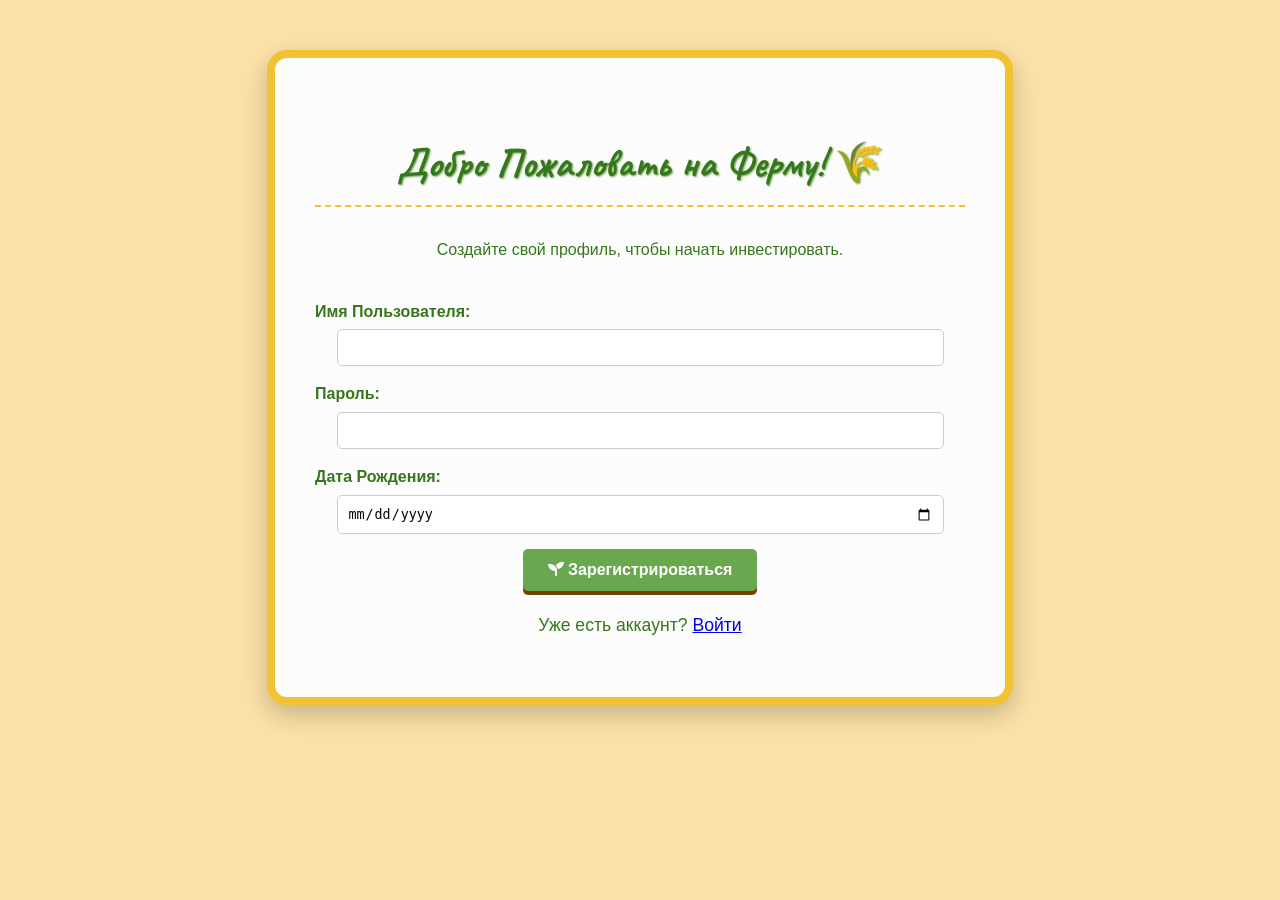
==== index.html @ d9091614 "TEST" ====
<!DOCTYPE html>
<html lang="ru">
<head>
    <meta charset="UTF-8">
    <meta name="viewport" content="width=device-width, initial-scale=1.0">
    <title>🌾 Ферма Инвестиций | Главная</title>
    <link href="https://fonts.googleapis.com/css2?family=Caveat:wght@400;700&display=swap" rel="stylesheet">
    <link rel="stylesheet" href="./style.css">
    <link rel="stylesheet" href="https://cdnjs.cloudflare.com/ajax/libs/font-awesome/6.0.0-beta3/css/all.min.css">
    <script src="https://telegram.org/js/telegram-web-app.js"></script>
</head>
<body>
    <header class="header">
        <h1>🌳 Наша Зеленая Ферма 💰</h1>
        <nav class="main-nav">
            <a href="profile.html" class="nav-button profile-btn"><i class="fas fa-user"></i> Профиль</a>
            <a href="farm.html" class="nav-button farm-btn"><i class="fas fa-tractor"></i> Ферма</a>
            <a href="admin.html" class="nav-button admin-btn"><i class="fas fa-hammer"></i> Админ</a>
        </nav>
    </header>

    <main class="container">
        <section class="balance-card yellow-border">
            <h2>💰 Мои Накопления</h2>
            <div class="balance-info">
                <p>Баланс для Покупок (Игровой): <span id="purchase-balance">0.00 Р</span></p>
                <p>Реальный Баланс (Для Вывода): <span id="real-balance">0.00 Р</span></p>
            </div>
            <div class="balance-actions">
                <button class="action-btn green-btn" id="replenish-stars-btn"><i class="fas fa-star"></i> Пополнить Stars</button>
                <button class="action-btn yellow-btn"><i class="fas fa-hand-holding-usd"></i> Вывести</button>
                <button class="action-btn reinvest-btn"><i class="fas fa-exchange-alt"></i> Реинвест</button>
            </div>
        </section>

        <section class="news-card green-bg">
            <h2>🔔 Новости Фермы</h2>
            <p>Последнее обновление: Добавлен новый вид животного – Утка!</p>
            <p class="farm-quote">"Инвестируй сегодня, чтобы собрать урожай завтра."</p>
        </section>
        
        <section id="purchased-animals" class="purchased-animals-card yellow-border full-width">
            <h2>🐄 Моя Активная Ферма</h2>
            <div id="animal-status-grid" class="animal-status-grid">
                <p class="no-animals-msg">У вас пока нет активных животных. Перейдите на страницу Ферма, чтобы начать!</p>
            </div>
        </section>
    </main>

    <footer class="footer">
        <p>&copy; 2025 Ферма Инвестиций. Все права защищены.</p>
    </footer>

    <script src="./scripts.js"></script>
</body>
</html>
---- style.css ----
/* Базовые цвета и шрифты */
:root {
    --color-green-dark: #38761d; /* Темно-зеленый для фона/текста */
    --color-green-light: #6aa84f; /* Светло-зеленый для кнопок */
    --color-yellow-main: #f1c232; /* Основной желтый */
    --color-yellow-light: #f9e1a7; /* Светло-желтый для акцентов */
    --color-brown-wood: #783f04; /* Коричневый для рамок */
    --font-handwritten: 'Caveat', cursive; /* Красивый шрифт */
    --font-base: sans-serif;
}

/* Общий сброс и шрифт */
body {
    font-family: var(--font-base);
    background-color: var(--color-yellow-light); /* Светлый фон */
    color: var(--color-green-dark);
    margin: 0;
    padding: 0;
    line-height: 1.6;
    min-height: 100vh;
    display: flex;
    flex-direction: column;
}

/* Заголовки и текст с акцентным шрифтом */
h1, h2, .farm-quote {
    font-family: var(--font-handwritten);
    color: var(--color-brown-wood);
    text-shadow: 1px 1px 2px var(--color-green-light);
}

/* --- Хедер (Верхняя Панель) --- */
.header {
    background-color: var(--color-green-dark);
    color: white;
    padding: 20px 40px;
    display: flex;
    justify-content: space-between;
    align-items: center;
    border-bottom: 5px solid var(--color-brown-wood);
}
.header h1 {
    color: var(--color-yellow-main);
    margin: 0;
    font-size: 2.5em;
}

/* Навигация */
.main-nav {
    display: flex;
    gap: 15px;
}
.nav-button {
    text-decoration: none;
    padding: 10px 20px;
    border-radius: 8px;
    font-weight: bold;
    transition: background-color 0.3s, transform 0.2s;
    text-align: center;
    border: 2px solid white;
}
.profile-btn { background-color: var(--color-yellow-main); color: var(--color-brown-wood); }
.farm-btn { background-color: var(--color-green-light); color: white; }
.admin-btn { background-color: var(--color-brown-wood); color: var(--color-yellow-light); }

.nav-button:hover {
    transform: translateY(-2px);
    box-shadow: 0 4px 6px rgba(0, 0, 0, 0.1);
}

/* --- Основной Контент --- */
.container {
    flex-grow: 1;
    padding: 40px;
    /* Устанавливаем две колонки для верхних элементов и одну для нижнего */
    display: grid;
    grid-template-columns: 2fr 1fr; 
    grid-template-rows: auto auto; 
    gap: 30px;
}
.full-width {
    grid-column: 1 / -1; /* Занимает всю ширину сетки (две колонки) */
}

/* Карточки с информацией */
.balance-card, .news-card {
    padding: 30px;
    border-radius: 15px;
    box-shadow: 0 8px 15px rgba(0, 0, 0, 0.1);
}

/* Баланс */
.balance-card {
    background-color: white;
    border: 5px dashed var(--color-green-light); /* Красивая "фермерская" рамка */
}
.balance-info {
    font-size: 1.2em;
    margin-bottom: 20px;
}
.balance-info span {
    font-weight: 700;
    color: var(--color-yellow-main);
    text-decoration: underline;
}
.yellow-border {
    border-color: var(--color-yellow-main) !important;
}

/* Новостной блок */
.news-card {
    background-color: var(--color-green-light);
    color: white;
}
.news-card h2 {
    color: var(--color-yellow-main);
}
.farm-quote {
    margin-top: 15px;
    font-size: 1.3em;
    font-style: italic;
    color: var(--color-yellow-light);
    border-top: 1px dashed var(--color-yellow-light);
    padding-top: 10px;
}

/* Кнопки действий */
.balance-actions {
    display: flex;
    gap: 10px;
    margin-top: 20px;
}
.action-btn {
    padding: 12px 25px;
    border: none;
    border-radius: 5px;
    cursor: pointer;
    font-size: 1em;
    font-weight: bold;
    transition: background-color 0.3s, opacity 0.3s;
    box-shadow: 0 4px 0 var(--color-brown-wood);
}
.action-btn:active {
    box-shadow: 0 2px 0 var(--color-brown-wood);
    transform: translateY(2px);
}

.green-btn {
    background-color: var(--color-green-light);
    color: white;
}
.green-btn:hover { background-color: #559542; }

.yellow-btn {
    background-color: var(--color-yellow-main);
    color: var(--color-brown-wood);
}
.yellow-btn:hover { background-color: #d8a82d; }

.reinvest-btn {
    background-color: var(--color-brown-wood);
    color: white;
}
.reinvest-btn:hover { background-color: #633503; }

/* --- Купленные Животные --- */
.purchased-animals-card {
    background-color: white;
    padding: 30px;
    border-radius: 15px;
    box-shadow: 0 8px 15px rgba(0, 0, 0, 0.1);
    border: 5px dashed var(--color-green-light);
}

.purchased-animals-card h2 {
    background-color : var(--color-brown-wood);
    text-shadow: 1px 1px 2px var(--color-yellow-main);
    margin-bottom: 20px;
    text-align: center;
}
.animal-status-grid {
    display: grid;
    grid-template-columns: repeat(auto-fit, minmax(300px, 1fr));
    gap: 20px;
}
.active-animal-card {
    background-color: var(--color-yellow-light);
    border: 3px solid var(--color-green-light);
    border-radius: 10px;
    padding: 15px;
    box-shadow: 0 2px 5px rgba(0, 0, 0, 0.1);
}
.active-animal-card h4 {
    color: var(--color-green-dark);
    font-family: var(--font-handwritten);
    font-size: 1.5em;
    margin-top: 0;
    border-bottom: 1px dashed var(--color-green-light);
    padding-bottom: 5px;
}
.status-line {
    font-size: 1em;
    padding: 3px 0;
}
.status-line strong {
    color: var(--color-brown-wood);
}
.progress-bar {
    height: 10px;
    background-color: #e0e0e0;
    border-radius: 5px;
    margin-top: 5px;
}
.progress-fill {
    height: 100%;
    background-color: var(--color-green-light);
    border-radius: 5px;
    transition: width 0.5s;
}
.no-animals-msg {
    grid-column: 1 / -1;
    text-align: center;
    font-style: italic;
    color: var(--color-brown-wood);
    padding: 20px;
    border: 1px dashed var(--color-yellow-main);
    border-radius: 5px;
}

/* --- Футер (Подвал) --- */
.footer {
    background-color: var(--color-green-dark);
    color: var(--color-yellow-main);
    text-align: center;
    padding: 15px 0;
    border-top: 3px solid var(--color-brown-wood);
    margin-top: auto; /* Прижимает футер к низу */
}

/* --- АДАПТИВНОСТЬ (MEDIA QUERIES) --- */

/* Ширина экрана для телефонов (максимум 768px) */
@media (max-width: 768px) {
    
    /* Основная Сетка */
    .container {
        grid-template-columns: 1fr; /* Одна колонка для всех блоков */
        gap: 20px;
        padding: 20px;
    }
    .full-width {
        grid-column: 1 / 1; 
    }

    /* Хедер */
    .header {
        flex-direction: column;
        text-align: center;
        padding: 15px 10px;
    }
    .main-nav {
        flex-direction: column;
        width: 100%;
        gap: 8px;
        margin-top: 10px;
    }
    .nav-button {
        padding: 10px;
    }

    /* Баланс и Новости */
    .balance-card, .news-card, .purchased-animals-card {
        padding: 20px;
    }
    .balance-actions {
        flex-direction: column;
        gap: 8px;
    }
    .action-btn {
        width: 100%; /* Кнопки на всю ширину */
    }
    
    /* Животные на Главной */
    .animal-status-grid {
        grid-template-columns: 1fr; /* Одна карточка в ряд на телефоне */
    }

    /* Профиль (profile.css) */
    .profile-page {
        padding: 20px;
    }
    .profile-card {
        padding: 25px;
    }
    .profile-actions {
        flex-direction: column;
        gap: 10px;
    }

    /* Админка (admin.css) */
    .admin-page {
        grid-template-columns: 1fr;
    }
}
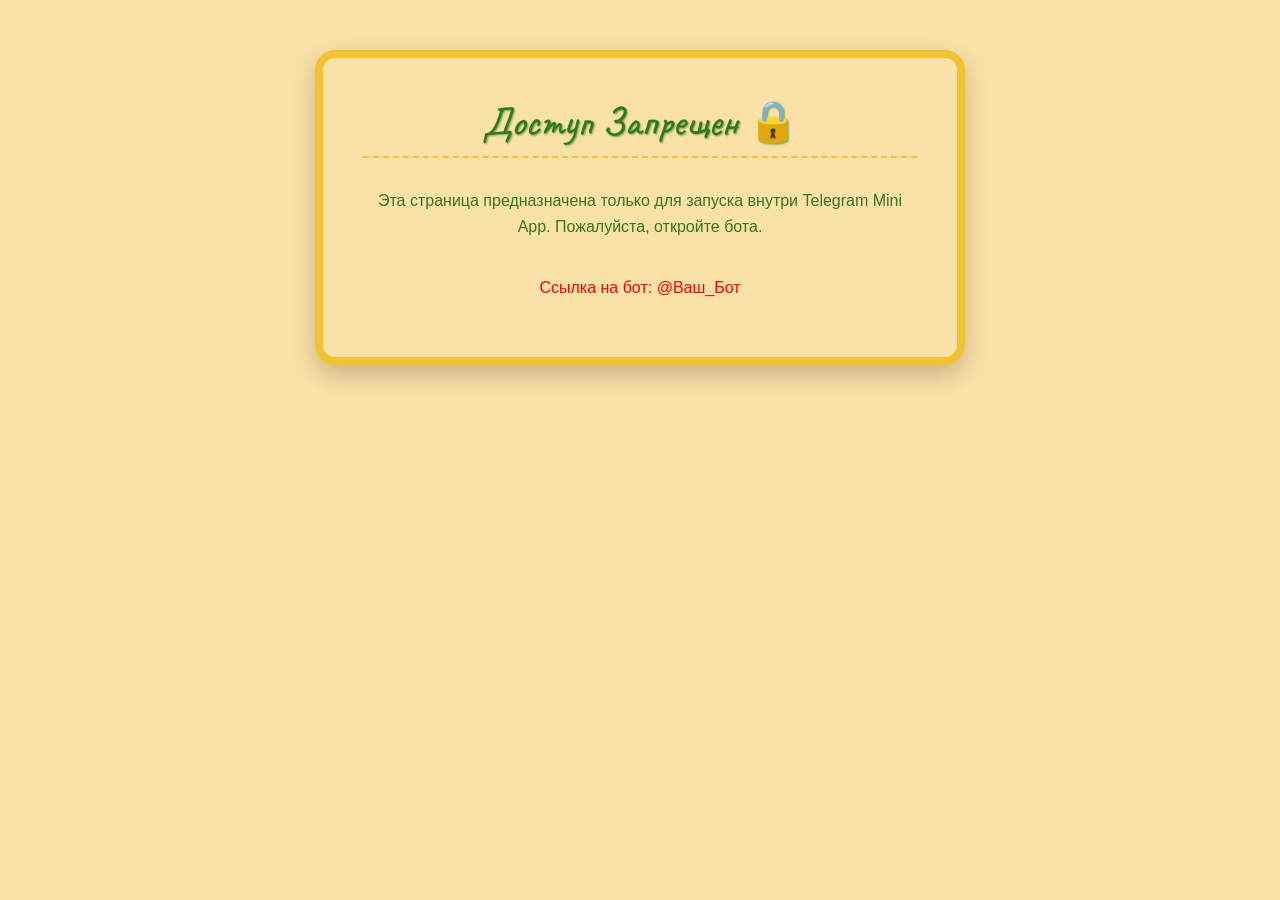
==== commit 360580a4: "test 2" ====
--- a/index.html
+++ b/index.html
@@ -6,6 +6,7 @@
     <title>🌾 Ферма Инвестиций | Главная</title>
     <link href="https://fonts.googleapis.com/css2?family=Caveat:wght@400;700&display=swap" rel="stylesheet">
     <link rel="stylesheet" href="./style.css">
+    <link href="https://cdn.jsdelivr.net/npm/bootstrap@5.3.3/dist/css/bootstrap.min.css" rel="stylesheet" integrity="sha384-QWTKZyjpPEjISv5WaRU9OFeRpok6YctnYmDr5pNlyT2bRjXh0JMhjY6hW+ALEwIH" crossorigin="anonymous">
     <link rel="stylesheet" href="https://cdnjs.cloudflare.com/ajax/libs/font-awesome/6.0.0-beta3/css/all.min.css">
     <script src="https://telegram.org/js/telegram-web-app.js"></script>
 </head>
@@ -50,7 +51,8 @@
     <footer class="footer">
         <p>&copy; 2025 Ферма Инвестиций. Все права защищены.</p>
     </footer>
-
+<script src="https://cdn.jsdelivr.net/npm/bootstrap@5.3.3/dist/js/bootstrap.bundle.min.js" integrity="sha384-YvpcrYf0tY3lHB60NNkmXc5s9fDVZLESaAA55NDzOxhy9GkcIdslK1eN7N6jIeHz" crossorigin="anonymous"></script>
     <script src="./scripts.js"></script>
+    
 </body>
 </html>
--- a/style.css
+++ b/style.css
@@ -72,15 +72,16 @@
 .container {
     flex-grow: 1;
     padding: 40px;
-    /* Устанавливаем две колонки для верхних элементов и одну для нижнего */
+    /* УСТАНОВКА СЕТКИ ДЛЯ ПК: ДВЕ КОЛОНКИ СВЕРХУ */
     display: grid;
-    grid-template-columns: 2fr 1fr; 
-    grid-template-rows: auto auto; 
+    grid-template-columns: 1fr 1fr; /* 1:1 */
     gap: 30px;
 }
+/* БЛОК "МОЯ АКТИВНАЯ ФЕРМА" ДОЛЖЕН БЫТЬ .full-width, ЧТОБЫ ЗАНЯТЬ 2 КОЛОНКИ */
 .full-width {
     grid-column: 1 / -1; /* Занимает всю ширину сетки (две колонки) */
 }
+
 
 /* Карточки с информацией */
 .balance-card, .news-card {
@@ -251,6 +252,24 @@
     .full-width {
         grid-column: 1 / 1; 
     }
+    
+    /* 💡 УНИКАЛЬНЫЙ БОКС ДЛЯ НОВОСТЕЙ В СЕРЕДИНЕ НА ТЕЛЕФОНЕ */
+    .news-card {
+        /* Применяем уникальный стиль, если хотите, чтобы он отличался */
+        border: 4px solid var(--color-brown-wood); 
+        outline: 2px solid var(--color-yellow-main);
+        outline-offset: -2px;
+        background-color: var(--color-green-dark); 
+        box-shadow: 0 5px 10px rgba(0, 0, 0, 0.3);
+        /* Изменяем цвет заголовков для контраста */
+        color: var(--color-yellow-light);
+    }
+    .news-card h2 {
+        color: white;
+    }
+    .farm-quote {
+        color: var(--color-yellow-main);
+    }
 
     /* Хедер */
     .header {
@@ -269,7 +288,7 @@
     }
 
     /* Баланс и Новости */
-    .balance-card, .news-card, .purchased-animals-card {
+    .balance-card, .purchased-animals-card {
         padding: 20px;
     }
     .balance-actions {
